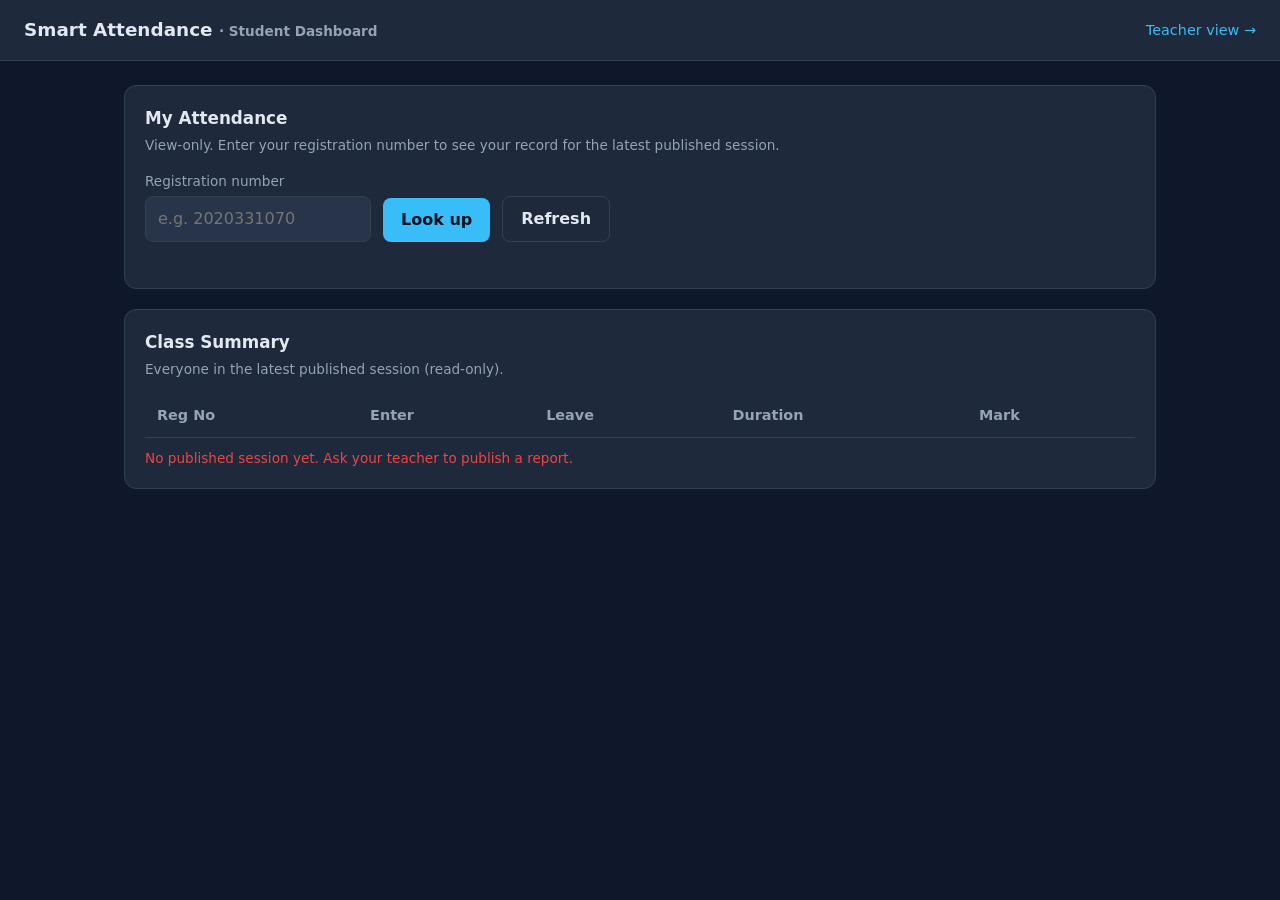
==== frontend/student/index.html @ c2b4deeb "frontend created for teachers work and students view" ====
<!DOCTYPE html>
<html lang="en">
<head>
  <meta charset="UTF-8" />
  <meta name="viewport" content="width=device-width, initial-scale=1.0" />
  <title>Student Dashboard · Smart Attendance</title>
  <link rel="stylesheet" href="../shared/styles.css" />
</head>
<body>
  <header class="topbar">
    <div>
      <h1>Smart Attendance <span class="role">· Student Dashboard</span></h1>
    </div>
    <nav>
      <a href="../teacher/index.html">Teacher view →</a>
    </nav>
  </header>

  <main class="container">

    <section class="card">
      <h2>My Attendance</h2>
      <p class="hint">View-only. Enter your registration number to see your record for the latest published session.</p>
      <div class="row">
        <div>
          <label for="regInput">Registration number</label>
          <input type="text" id="regInput" placeholder="e.g. 2020331070" />
        </div>
        <button id="lookupBtn" style="align-self:flex-end;">Look up</button>
        <button class="ghost" id="refreshBtn" style="align-self:flex-end;">Refresh</button>
      </div>
      <div class="toast" id="toast"></div>
    </section>

    <section class="card" id="myCard" style="display:none;">
      <h2 id="myTitle">Record</h2>
      <div class="grid-2">
        <div>
          <label>Enter time</label>
          <div class="timer" id="myEnter">–</div>
        </div>
        <div>
          <label>Leave time</label>
          <div class="timer" id="myLeave">–</div>
        </div>
        <div>
          <label>Total duration</label>
          <div class="timer" id="myDuration">–</div>
        </div>
        <div>
          <label>Attendance mark</label>
          <div id="myMark">–</div>
        </div>
      </div>
    </section>

    <section class="card">
      <h2>Class Summary</h2>
      <p class="hint">Everyone in the latest published session (read-only).</p>
      <table id="summaryTable">
        <thead>
          <tr><th>Reg No</th><th>Enter</th><th>Leave</th><th>Duration</th><th>Mark</th></tr>
        </thead>
        <tbody></tbody>
      </table>
      <div class="toast" id="summaryToast"></div>
    </section>

  </main>

  <script src="../shared/report.js"></script>
  <script src="student.js"></script>
</body>
</html>
---- frontend/shared/styles.css ----
/* Shared styling for the Smart Attendance frontend (teacher + student). */
:root {
  --bg: #0f172a;
  --panel: #1e293b;
  --panel-2: #273449;
  --text: #e2e8f0;
  --muted: #94a3b8;
  --accent: #38bdf8;
  --green: #22c55e;
  --red: #ef4444;
  --amber: #f59e0b;
  --border: #334155;
  --radius: 12px;
}

* { box-sizing: border-box; }

body {
  margin: 0;
  font-family: system-ui, -apple-system, "Segoe UI", Roboto, sans-serif;
  background: var(--bg);
  color: var(--text);
  line-height: 1.5;
}

.topbar {
  display: flex;
  align-items: center;
  justify-content: space-between;
  padding: 16px 24px;
  background: var(--panel);
  border-bottom: 1px solid var(--border);
}
.topbar h1 { font-size: 1.15rem; margin: 0; }
.topbar .role { color: var(--muted); font-size: 0.85rem; }
.topbar nav a { color: var(--accent); text-decoration: none; margin-left: 16px; font-size: 0.9rem; }

.container { max-width: 1080px; margin: 0 auto; padding: 24px; }

.card {
  background: var(--panel);
  border: 1px solid var(--border);
  border-radius: var(--radius);
  padding: 20px;
  margin-bottom: 20px;
}
.card h2 { margin: 0 0 4px; font-size: 1.05rem; }
.card .hint { color: var(--muted); font-size: 0.85rem; margin: 0 0 16px; }

.row { display: flex; gap: 12px; flex-wrap: wrap; align-items: center; }

button {
  font: inherit;
  border: none;
  border-radius: 8px;
  padding: 10px 18px;
  cursor: pointer;
  color: #04111f;
  background: var(--accent);
  font-weight: 600;
  transition: opacity 0.15s, transform 0.05s;
}
button:hover { opacity: 0.9; }
button:active { transform: translateY(1px); }
button:disabled { opacity: 0.4; cursor: not-allowed; }
button.start { background: var(--green); }
button.stop { background: var(--red); color: #fff; }
button.ghost { background: transparent; color: var(--text); border: 1px solid var(--border); }

input[type="text"], input[type="email"], input[type="number"] {
  font: inherit;
  background: var(--panel-2);
  color: var(--text);
  border: 1px solid var(--border);
  border-radius: 8px;
  padding: 10px 12px;
  min-width: 220px;
}
label { font-size: 0.85rem; color: var(--muted); display: block; margin-bottom: 4px; }

.status-pill {
  display: inline-flex;
  align-items: center;
  gap: 8px;
  padding: 6px 14px;
  border-radius: 999px;
  font-size: 0.85rem;
  background: var(--panel-2);
  border: 1px solid var(--border);
}
.dot { width: 10px; height: 10px; border-radius: 50%; background: var(--muted); }
.dot.live { background: var(--green); box-shadow: 0 0 0 4px rgba(34,197,94,0.2); }
.dot.off { background: var(--red); }

.preview {
  width: 100%;
  max-width: 480px;
  aspect-ratio: 4 / 3;
  background: #000;
  border-radius: 8px;
  border: 1px solid var(--border);
  object-fit: contain;
  margin-top: 12px;
}

table { width: 100%; border-collapse: collapse; margin-top: 12px; font-size: 0.9rem; }
th, td { text-align: left; padding: 10px 12px; border-bottom: 1px solid var(--border); }
th { color: var(--muted); font-weight: 600; }
tr:hover td { background: var(--panel-2); }

.badge { padding: 3px 10px; border-radius: 999px; font-size: 0.8rem; font-weight: 600; }
.badge.full { background: rgba(34,197,94,0.15); color: var(--green); }
.badge.partial { background: rgba(245,158,11,0.15); color: var(--amber); }

.toast { color: var(--muted); font-size: 0.85rem; margin-top: 10px; min-height: 1.2em; }
.toast.ok { color: var(--green); }
.toast.err { color: var(--red); }

.muted { color: var(--muted); }
.timer { font-variant-numeric: tabular-nums; font-size: 1.4rem; font-weight: 700; }
.grid-2 { display: grid; grid-template-columns: 1fr 1fr; gap: 20px; }
@media (max-width: 760px) { .grid-2 { grid-template-columns: 1fr; } }
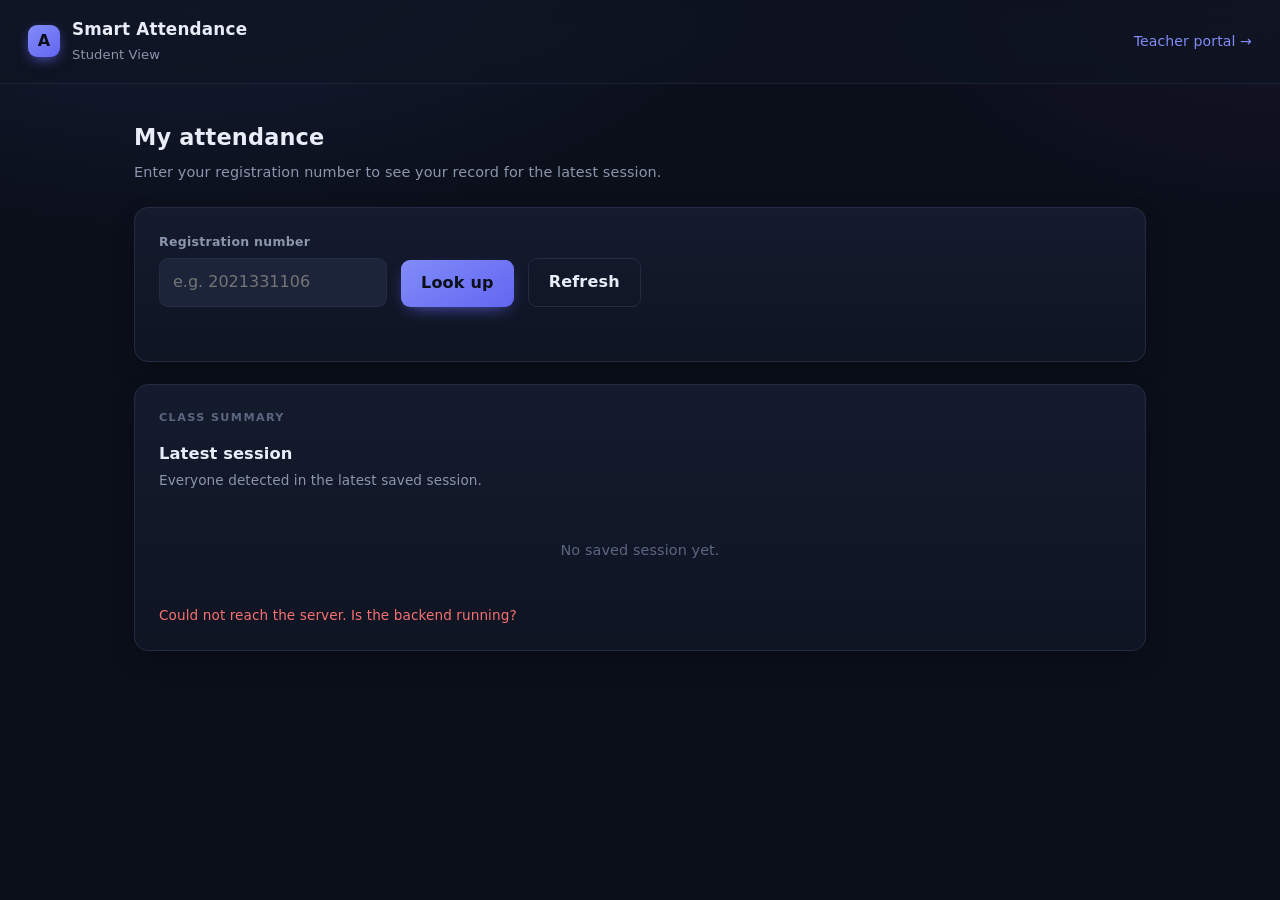
==== commit 7b856510: "camera working after code update" ====
--- a/frontend/student/index.html
+++ b/frontend/student/index.html
@@ -3,71 +3,70 @@
 <head>
   <meta charset="UTF-8" />
   <meta name="viewport" content="width=device-width, initial-scale=1.0" />
-  <title>Student Dashboard · Smart Attendance</title>
+  <title>Student · Smart Attendance</title>
   <link rel="stylesheet" href="../shared/styles.css" />
 </head>
 <body>
   <header class="topbar">
-    <div>
-      <h1>Smart Attendance <span class="role">· Student Dashboard</span></h1>
+    <div class="brand">
+      <span class="mark">A</span>
+      <div>
+        <h1>Smart Attendance</h1>
+        <span class="role">Student View</span>
+      </div>
     </div>
     <nav>
-      <a href="../teacher/index.html">Teacher view →</a>
+      <a href="../teacher/login.html">Teacher portal →</a>
     </nav>
   </header>
 
   <main class="container">
+    <div class="page-head">
+      <h2>My attendance</h2>
+      <p>Enter your registration number to see your record for the latest session.</p>
+    </div>
 
     <section class="card">
-      <h2>My Attendance</h2>
-      <p class="hint">View-only. Enter your registration number to see your record for the latest published session.</p>
       <div class="row">
-        <div>
+        <div class="field">
           <label for="regInput">Registration number</label>
-          <input type="text" id="regInput" placeholder="e.g. 2020331070" />
+          <input type="text" id="regInput" placeholder="e.g. 2021331106" />
         </div>
-        <button id="lookupBtn" style="align-self:flex-end;">Look up</button>
-        <button class="ghost" id="refreshBtn" style="align-self:flex-end;">Refresh</button>
+        <button id="lookupBtn">Look up</button>
+        <button class="ghost" id="refreshBtn">Refresh</button>
       </div>
       <div class="toast" id="toast"></div>
     </section>
 
     <section class="card" id="myCard" style="display:none;">
+      <p class="eyebrow">Your record</p>
       <h2 id="myTitle">Record</h2>
-      <div class="grid-2">
-        <div>
-          <label>Enter time</label>
-          <div class="timer" id="myEnter">–</div>
-        </div>
-        <div>
-          <label>Leave time</label>
-          <div class="timer" id="myLeave">–</div>
-        </div>
-        <div>
-          <label>Total duration</label>
-          <div class="timer" id="myDuration">–</div>
-        </div>
-        <div>
-          <label>Attendance mark</label>
-          <div id="myMark">–</div>
-        </div>
+      <div class="grid-2" style="margin-top:14px;">
+        <div class="stat"><label>Start time</label><div class="timer" id="myStart">–</div></div>
+        <div class="stat"><label>End time</label><div class="timer" id="myEnd">–</div></div>
+        <div class="stat"><label>Duration present</label><div class="timer" id="myDuration">–</div></div>
+        <div class="stat"><label>Status</label><div id="myStatus">–</div></div>
       </div>
     </section>
 
     <section class="card">
-      <h2>Class Summary</h2>
-      <p class="hint">Everyone in the latest published session (read-only).</p>
-      <table id="summaryTable">
-        <thead>
-          <tr><th>Reg No</th><th>Enter</th><th>Leave</th><th>Duration</th><th>Mark</th></tr>
-        </thead>
-        <tbody></tbody>
-      </table>
+      <p class="eyebrow">Class summary</p>
+      <h2 id="summaryTitle">Latest session</h2>
+      <p class="hint" id="summarySub">Everyone detected in the latest saved session.</p>
+      <div id="summaryArea" style="display:none;">
+        <table id="summaryTable">
+          <thead>
+            <tr><th>Reg No</th><th>Date</th><th>Start</th><th>End</th><th>Duration</th></tr>
+          </thead>
+          <tbody></tbody>
+        </table>
+      </div>
+      <div class="empty" id="summaryEmpty">No saved session yet.</div>
       <div class="toast" id="summaryToast"></div>
     </section>
-
   </main>
 
+  <script src="../shared/api.js"></script>
   <script src="../shared/report.js"></script>
   <script src="student.js"></script>
 </body>
--- a/frontend/shared/styles.css
+++ b/frontend/shared/styles.css
@@ -1,122 +1,210 @@
-/* Shared styling for the Smart Attendance frontend (teacher + student). */
+/* Smart Attendance — shared design system (minimal, classy).
+   Dark, restrained palette with a single indigo accent and generous space.
+   Class names are kept stable so the student page keeps working. */
 :root {
-  --bg: #0f172a;
-  --panel: #1e293b;
-  --panel-2: #273449;
-  --text: #e2e8f0;
-  --muted: #94a3b8;
-  --accent: #38bdf8;
-  --green: #22c55e;
-  --red: #ef4444;
-  --amber: #f59e0b;
-  --border: #334155;
-  --radius: 12px;
+  --bg: #0b0f1a;
+  --bg-soft: #0e1422;
+  --panel: #141b2d;
+  --panel-2: #1b2438;
+  --text: #e8edf7;
+  --muted: #8b96ad;
+  --faint: #5b6680;
+  --accent: #818cf8;
+  --accent-strong: #6366f1;
+  --green: #34d399;
+  --red: #f87171;
+  --amber: #fbbf24;
+  --border: #232c42;
+  --border-soft: #1a2236;
+  --radius: 14px;
+  --radius-sm: 9px;
+  --shadow: 0 10px 30px -12px rgba(0, 0, 0, 0.6);
 }
 
 * { box-sizing: border-box; }
+
+html, body { height: 100%; }
 
 body {
   margin: 0;
-  font-family: system-ui, -apple-system, "Segoe UI", Roboto, sans-serif;
-  background: var(--bg);
+  font-family: "Inter", system-ui, -apple-system, "Segoe UI", Roboto, sans-serif;
+  background:
+    radial-gradient(1100px 600px at 15% -10%, #16203a 0%, transparent 55%),
+    radial-gradient(900px 500px at 100% 0%, #161427 0%, transparent 45%),
+    var(--bg);
   color: var(--text);
-  line-height: 1.5;
-}
-
+  line-height: 1.55;
+  -webkit-font-smoothing: antialiased;
+  letter-spacing: 0.1px;
+}
+
+/* ---------- Top bar ---------- */
 .topbar {
   display: flex;
   align-items: center;
   justify-content: space-between;
-  padding: 16px 24px;
-  background: var(--panel);
-  border-bottom: 1px solid var(--border);
-}
-.topbar h1 { font-size: 1.15rem; margin: 0; }
-.topbar .role { color: var(--muted); font-size: 0.85rem; }
-.topbar nav a { color: var(--accent); text-decoration: none; margin-left: 16px; font-size: 0.9rem; }
-
-.container { max-width: 1080px; margin: 0 auto; padding: 24px; }
-
+  padding: 16px 28px;
+  background: rgba(15, 20, 34, 0.7);
+  backdrop-filter: blur(10px);
+  border-bottom: 1px solid var(--border-soft);
+  position: sticky;
+  top: 0;
+  z-index: 10;
+}
+.brand { display: flex; align-items: center; gap: 12px; }
+.brand .mark {
+  width: 32px; height: 32px; border-radius: 9px;
+  display: grid; place-items: center;
+  background: linear-gradient(145deg, var(--accent), var(--accent-strong));
+  color: #0b0f1a; font-weight: 800; font-size: 1rem;
+  box-shadow: 0 4px 14px -4px var(--accent-strong);
+}
+.topbar h1 { font-size: 1.05rem; margin: 0; font-weight: 650; letter-spacing: 0.2px; }
+.topbar .role { color: var(--muted); font-size: 0.82rem; font-weight: 400; }
+.topbar nav { display: flex; align-items: center; gap: 18px; }
+.topbar nav a { color: var(--accent); text-decoration: none; font-size: 0.88rem; font-weight: 500; }
+.topbar nav a:hover { color: var(--text); }
+.who { color: var(--muted); font-size: 0.85rem; }
+
+.container { max-width: 1060px; margin: 0 auto; padding: 32px 24px 60px; }
+.page-head { margin: 4px 0 24px; }
+.page-head h2 { margin: 0; font-size: 1.4rem; font-weight: 680; letter-spacing: 0.2px; }
+.page-head p { margin: 6px 0 0; color: var(--muted); font-size: 0.9rem; }
+
+/* ---------- Cards ---------- */
 .card {
-  background: var(--panel);
+  background: linear-gradient(180deg, var(--panel), var(--bg-soft));
   border: 1px solid var(--border);
   border-radius: var(--radius);
-  padding: 20px;
-  margin-bottom: 20px;
-}
-.card h2 { margin: 0 0 4px; font-size: 1.05rem; }
-.card .hint { color: var(--muted); font-size: 0.85rem; margin: 0 0 16px; }
-
-.row { display: flex; gap: 12px; flex-wrap: wrap; align-items: center; }
-
-button {
+  padding: 24px;
+  margin-bottom: 22px;
+  box-shadow: var(--shadow);
+}
+.card h2 { margin: 0 0 4px; font-size: 1.02rem; font-weight: 640; }
+.card .hint { color: var(--muted); font-size: 0.85rem; margin: 0 0 18px; }
+.card .eyebrow {
+  text-transform: uppercase; letter-spacing: 1.4px; font-size: 0.7rem;
+  color: var(--faint); font-weight: 700; margin: 0 0 14px;
+}
+
+.row { display: flex; gap: 14px; flex-wrap: wrap; align-items: flex-end; }
+.spread { justify-content: space-between; }
+
+/* ---------- Buttons ---------- */
+button, .btn {
   font: inherit;
   border: none;
-  border-radius: 8px;
-  padding: 10px 18px;
+  border-radius: var(--radius-sm);
+  padding: 11px 20px;
   cursor: pointer;
-  color: #04111f;
-  background: var(--accent);
-  font-weight: 600;
-  transition: opacity 0.15s, transform 0.05s;
-}
-button:hover { opacity: 0.9; }
-button:active { transform: translateY(1px); }
-button:disabled { opacity: 0.4; cursor: not-allowed; }
-button.start { background: var(--green); }
-button.stop { background: var(--red); color: #fff; }
-button.ghost { background: transparent; color: var(--text); border: 1px solid var(--border); }
-
-input[type="text"], input[type="email"], input[type="number"] {
+  color: #0b0f1a;
+  background: linear-gradient(145deg, var(--accent), var(--accent-strong));
+  font-weight: 620;
+  letter-spacing: 0.2px;
+  transition: filter 0.15s, transform 0.05s, opacity 0.15s, box-shadow 0.15s;
+  box-shadow: 0 6px 18px -8px var(--accent-strong);
+}
+button:hover, .btn:hover { filter: brightness(1.08); }
+button:active, .btn:active { transform: translateY(1px); }
+button:disabled, .btn:disabled {
+  opacity: 0.35; cursor: not-allowed; box-shadow: none; filter: none;
+}
+button.start { background: linear-gradient(145deg, #4ade80, #22c55e); box-shadow: 0 6px 18px -8px #16a34a; }
+button.stop { background: linear-gradient(145deg, #fb7185, #ef4444); color: #fff; box-shadow: 0 6px 18px -8px #b91c1c; }
+button.ghost {
+  background: transparent; color: var(--text);
+  border: 1px solid var(--border); box-shadow: none; font-weight: 550;
+}
+button.ghost:hover { background: var(--panel-2); filter: none; }
+.btn-block { width: 100%; justify-content: center; display: flex; }
+
+/* ---------- Inputs & selects ---------- */
+.field { display: flex; flex-direction: column; gap: 7px; }
+label { font-size: 0.78rem; color: var(--muted); font-weight: 550; letter-spacing: 0.3px; }
+input[type="text"], input[type="email"], input[type="password"], input[type="number"], select {
   font: inherit;
   background: var(--panel-2);
   color: var(--text);
   border: 1px solid var(--border);
-  border-radius: 8px;
-  padding: 10px 12px;
+  border-radius: var(--radius-sm);
+  padding: 11px 13px;
   min-width: 220px;
-}
-label { font-size: 0.85rem; color: var(--muted); display: block; margin-bottom: 4px; }
-
+  transition: border-color 0.15s, box-shadow 0.15s;
+}
+input:focus, select:focus {
+  outline: none;
+  border-color: var(--accent-strong);
+  box-shadow: 0 0 0 3px rgba(99, 102, 241, 0.18);
+}
+select {
+  appearance: none;
+  background-image: url("data:image/svg+xml;utf8,<svg xmlns='http://www.w3.org/2000/svg' width='14' height='14' viewBox='0 0 24 24' fill='none' stroke='%238b96ad' stroke-width='2.4'><path d='M6 9l6 6 6-6'/></svg>");
+  background-repeat: no-repeat;
+  background-position: right 12px center;
+  padding-right: 34px;
+}
+
+/* ---------- Status pill / timer ---------- */
 .status-pill {
-  display: inline-flex;
-  align-items: center;
-  gap: 8px;
-  padding: 6px 14px;
-  border-radius: 999px;
-  font-size: 0.85rem;
-  background: var(--panel-2);
-  border: 1px solid var(--border);
-}
-.dot { width: 10px; height: 10px; border-radius: 50%; background: var(--muted); }
-.dot.live { background: var(--green); box-shadow: 0 0 0 4px rgba(34,197,94,0.2); }
+  display: inline-flex; align-items: center; gap: 9px;
+  padding: 7px 15px; border-radius: 999px; font-size: 0.84rem; font-weight: 550;
+  background: var(--panel-2); border: 1px solid var(--border);
+}
+.dot { width: 9px; height: 9px; border-radius: 50%; background: var(--faint); }
+.dot.live { background: var(--green); box-shadow: 0 0 0 4px rgba(52, 211, 153, 0.18); animation: pulse 2s infinite; }
 .dot.off { background: var(--red); }
-
-.preview {
-  width: 100%;
-  max-width: 480px;
-  aspect-ratio: 4 / 3;
-  background: #000;
-  border-radius: 8px;
-  border: 1px solid var(--border);
-  object-fit: contain;
-  margin-top: 12px;
-}
-
-table { width: 100%; border-collapse: collapse; margin-top: 12px; font-size: 0.9rem; }
-th, td { text-align: left; padding: 10px 12px; border-bottom: 1px solid var(--border); }
-th { color: var(--muted); font-weight: 600; }
-tr:hover td { background: var(--panel-2); }
-
-.badge { padding: 3px 10px; border-radius: 999px; font-size: 0.8rem; font-weight: 600; }
-.badge.full { background: rgba(34,197,94,0.15); color: var(--green); }
-.badge.partial { background: rgba(245,158,11,0.15); color: var(--amber); }
-
-.toast { color: var(--muted); font-size: 0.85rem; margin-top: 10px; min-height: 1.2em; }
+@keyframes pulse { 0%,100% { box-shadow: 0 0 0 4px rgba(52,211,153,0.18);} 50% { box-shadow: 0 0 0 7px rgba(52,211,153,0.05);} }
+.timer { font-variant-numeric: tabular-nums; font-size: 1.45rem; font-weight: 720; }
+
+/* ---------- Session control layout ---------- */
+.session-grid {
+  display: grid; grid-template-columns: repeat(3, auto); gap: 28px;
+  align-items: center; margin-bottom: 22px;
+}
+.stat label { display: block; margin-bottom: 5px; }
+.stat .val { font-size: 1.05rem; font-weight: 620; }
+@media (max-width: 620px) { .session-grid { grid-template-columns: 1fr 1fr; gap: 18px; } }
+
+/* ---------- Table ---------- */
+table { width: 100%; border-collapse: collapse; margin-top: 6px; font-size: 0.9rem; }
+th, td { text-align: left; padding: 12px 14px; border-bottom: 1px solid var(--border-soft); }
+th { color: var(--faint); font-weight: 600; font-size: 0.74rem; text-transform: uppercase; letter-spacing: 0.8px; }
+tbody tr { transition: background 0.12s; }
+tbody tr:hover td { background: var(--panel-2); }
+td .reg { font-variant-numeric: tabular-nums; font-weight: 550; }
+
+.badge { padding: 3px 11px; border-radius: 999px; font-size: 0.78rem; font-weight: 620; }
+.badge.full { background: rgba(52, 211, 153, 0.14); color: var(--green); }
+.badge.partial { background: rgba(251, 191, 36, 0.14); color: var(--amber); }
+
+/* ---------- Toast ---------- */
+.toast { color: var(--muted); font-size: 0.85rem; margin-top: 14px; min-height: 1.2em; }
 .toast.ok { color: var(--green); }
 .toast.err { color: var(--red); }
-
 .muted { color: var(--muted); }
-.timer { font-variant-numeric: tabular-nums; font-size: 1.4rem; font-weight: 700; }
+
+/* ---------- Empty state ---------- */
+.empty { text-align: center; color: var(--faint); padding: 30px 10px; font-size: 0.9rem; }
+
+/* ---------- Grids ---------- */
 .grid-2 { display: grid; grid-template-columns: 1fr 1fr; gap: 20px; }
 @media (max-width: 760px) { .grid-2 { grid-template-columns: 1fr; } }
+
+/* ---------- Login ---------- */
+.auth-wrap { min-height: 100vh; display: grid; place-items: center; padding: 24px; }
+.auth-card {
+  width: 100%; max-width: 380px;
+  background: linear-gradient(180deg, var(--panel), var(--bg-soft));
+  border: 1px solid var(--border);
+  border-radius: 18px;
+  padding: 34px 30px;
+  box-shadow: var(--shadow);
+}
+.auth-card .brand { justify-content: center; margin-bottom: 22px; }
+.auth-card .brand .mark { width: 40px; height: 40px; font-size: 1.15rem; }
+.auth-card h1 { text-align: center; font-size: 1.25rem; margin: 0 0 4px; font-weight: 680; }
+.auth-card .sub { text-align: center; color: var(--muted); font-size: 0.86rem; margin: 0 0 26px; }
+.auth-card .field { margin-bottom: 16px; }
+.auth-card input { width: 100%; min-width: 0; }
+.auth-card button { margin-top: 6px; }
+.auth-hint { text-align: center; color: var(--faint); font-size: 0.78rem; margin-top: 18px; }
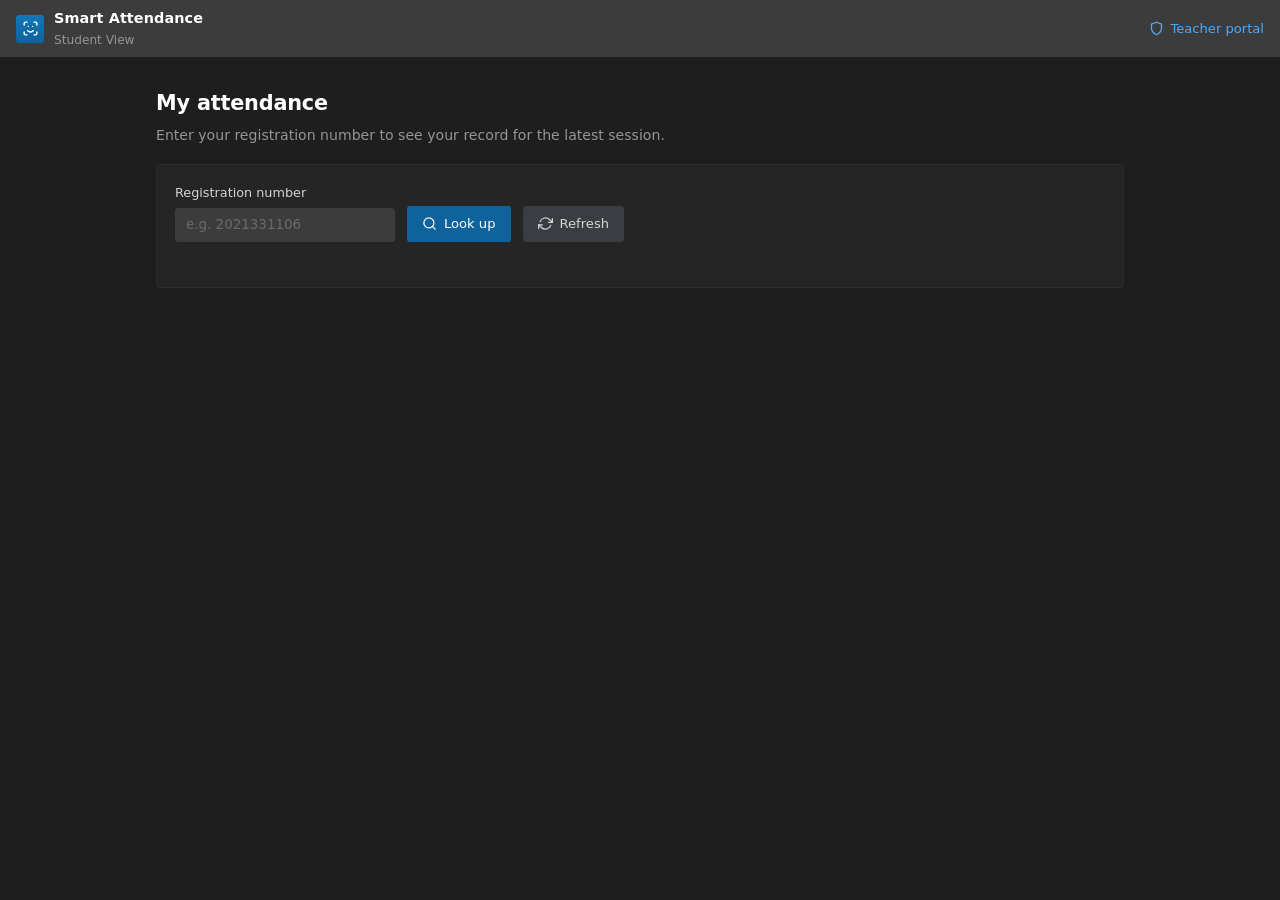
==== commit 7aa3d1a3: "Student dashboard updated, student can find their atendance by regno lookup" ====
--- a/frontend/student/index.html
+++ b/frontend/student/index.html
@@ -4,19 +4,22 @@
   <meta charset="UTF-8" />
   <meta name="viewport" content="width=device-width, initial-scale=1.0" />
   <title>Student · Smart Attendance</title>
+  <link rel="icon" type="image/svg+xml" href="../favicon.svg" />
   <link rel="stylesheet" href="../shared/styles.css" />
 </head>
 <body>
   <header class="topbar">
     <div class="brand">
-      <span class="mark">A</span>
+      <span class="mark">
+        <svg viewBox="0 0 24 24" fill="none" stroke="currentColor" stroke-width="2" stroke-linecap="round" stroke-linejoin="round"><path d="M3 7V5a2 2 0 0 1 2-2h2"/><path d="M17 3h2a2 2 0 0 1 2 2v2"/><path d="M21 17v2a2 2 0 0 1-2 2h-2"/><path d="M7 21H5a2 2 0 0 1-2-2v-2"/><path d="M9 9h.01"/><path d="M15 9h.01"/><path d="M8 15s1.5 2 4 2 4-2 4-2"/></svg>
+      </span>
       <div>
         <h1>Smart Attendance</h1>
         <span class="role">Student View</span>
       </div>
     </div>
     <nav>
-      <a href="../teacher/login.html">Teacher portal →</a>
+      <a href="../teacher/login.html"><svg viewBox="0 0 24 24" fill="none" stroke="currentColor" stroke-width="2" stroke-linecap="round" stroke-linejoin="round"><path d="M12 22s8-4 8-10V5l-8-3-8 3v7c0 6 8 10 8 10z"/></svg>Teacher portal</a>
     </nav>
   </header>
 
@@ -32,37 +35,25 @@
           <label for="regInput">Registration number</label>
           <input type="text" id="regInput" placeholder="e.g. 2021331106" />
         </div>
-        <button id="lookupBtn">Look up</button>
-        <button class="ghost" id="refreshBtn">Refresh</button>
+        <button id="lookupBtn"><svg viewBox="0 0 24 24" fill="none" stroke="currentColor" stroke-width="2" stroke-linecap="round" stroke-linejoin="round"><circle cx="11" cy="11" r="8"/><line x1="21" y1="21" x2="16.65" y2="16.65"/></svg>Look up</button>
+        <button class="ghost" id="refreshBtn"><svg viewBox="0 0 24 24" fill="none" stroke="currentColor" stroke-width="2" stroke-linecap="round" stroke-linejoin="round"><polyline points="23 4 23 10 17 10"/><polyline points="1 20 1 14 7 14"/><path d="M3.51 9a9 9 0 0 1 14.85-3.36L23 10M1 14l4.64 4.36A9 9 0 0 0 20.49 15"/></svg>Refresh</button>
       </div>
       <div class="toast" id="toast"></div>
     </section>
 
-    <section class="card" id="myCard" style="display:none;">
-      <p class="eyebrow">Your record</p>
-      <h2 id="myTitle">Record</h2>
-      <div class="grid-2" style="margin-top:14px;">
-        <div class="stat"><label>Start time</label><div class="timer" id="myStart">–</div></div>
-        <div class="stat"><label>End time</label><div class="timer" id="myEnd">–</div></div>
-        <div class="stat"><label>Duration present</label><div class="timer" id="myDuration">–</div></div>
-        <div class="stat"><label>Status</label><div id="myStatus">–</div></div>
-      </div>
-    </section>
-
-    <section class="card">
-      <p class="eyebrow">Class summary</p>
-      <h2 id="summaryTitle">Latest session</h2>
-      <p class="hint" id="summarySub">Everyone detected in the latest saved session.</p>
-      <div id="summaryArea" style="display:none;">
-        <table id="summaryTable">
+    <section class="card" id="historyCard" style="display:none;">
+      <p class="eyebrow">My attendance history</p>
+      <h2 id="historyTitle">Records</h2>
+      <p class="hint" id="historySub">Every session you were detected in, oldest to newest.</p>
+      <div id="historyArea" style="display:none;">
+        <table id="historyTable">
           <thead>
-            <tr><th>Reg No</th><th>Date</th><th>Start</th><th>End</th><th>Duration</th></tr>
+            <tr><th>Reg No</th><th>Date</th><th>Course</th><th>Room</th></tr>
           </thead>
           <tbody></tbody>
         </table>
       </div>
-      <div class="empty" id="summaryEmpty">No saved session yet.</div>
-      <div class="toast" id="summaryToast"></div>
+      <div class="empty" id="historyEmpty">No records found.</div>
     </section>
   </main>
 
--- a/frontend/shared/styles.css
+++ b/frontend/shared/styles.css
@@ -1,24 +1,49 @@
-/* Smart Attendance — shared design system (minimal, classy).
-   Dark, restrained palette with a single indigo accent and generous space.
-   Class names are kept stable so the student page keeps working. */
+/* Smart Attendance — shared design system.
+   VS Code (Dark+) inspired: editor-dark surfaces, Segoe UI, the VS Code blue
+   accent, flat panels and toolkit buttons. Styling only — every class name is
+   kept stable so all pages keep working. */
 :root {
-  --bg: #0b0f1a;
-  --bg-soft: #0e1422;
-  --panel: #141b2d;
-  --panel-2: #1b2438;
-  --text: #e8edf7;
-  --muted: #8b96ad;
-  --faint: #5b6680;
-  --accent: #818cf8;
-  --accent-strong: #6366f1;
-  --green: #34d399;
-  --red: #f87171;
-  --amber: #fbbf24;
-  --border: #232c42;
-  --border-soft: #1a2236;
-  --radius: 14px;
-  --radius-sm: 9px;
-  --shadow: 0 10px 30px -12px rgba(0, 0, 0, 0.6);
+  /* Editor / workbench surfaces */
+  --bg: #1e1e1e;          /* editor background */
+  --bg-soft: #1e1e1e;
+  --panel: #252526;       /* sidebar / panel */
+  --panel-2: #3c3c3c;     /* input background */
+  --panel-3: #2d2d2d;     /* tabs / wells */
+  --titlebar: #3c3c3c;    /* title bar */
+  --statusbar: #007acc;   /* status bar blue */
+  --hover: #2a2d2e;       /* list hover */
+
+  /* Ink */
+  --text: #d4d4d4;
+  --text-bright: #ffffff;
+  --muted: #969696;
+  --faint: #6a6a6a;
+
+  /* Accents (VS Code blue + syntax colors) */
+  --accent: #4daafc;      /* links */
+  --accent-strong: #007fd4;
+  --btn: #0e639c;         /* primary button */
+  --btn-h: #1177bb;
+  --btn-2: #3a3d41;       /* secondary button */
+  --btn-2-h: #45494e;
+  --green: #89d185;       /* status green */
+  --teal: #4ec9b0;        /* types */
+  --yellow: #dcdcaa;      /* functions */
+  --red: #f14c4c;
+  --red-btn: #a1260d;
+  --red-btn-h: #c42b0f;
+  --amber: #cca700;
+
+  /* Lines */
+  --border: #454545;
+  --border-muted: #2d2d2d;
+
+  --radius: 4px;
+  --radius-sm: 3px;
+
+  --sans: "Segoe WPC", "Segoe UI", system-ui, -apple-system, "Ubuntu",
+          "Droid Sans", sans-serif;
+  --mono: Menlo, Monaco, Consolas, "Droid Sans Mono", "Courier New", monospace;
 }
 
 * { box-sizing: border-box; }
@@ -27,184 +52,205 @@
 
 body {
   margin: 0;
-  font-family: "Inter", system-ui, -apple-system, "Segoe UI", Roboto, sans-serif;
-  background:
-    radial-gradient(1100px 600px at 15% -10%, #16203a 0%, transparent 55%),
-    radial-gradient(900px 500px at 100% 0%, #161427 0%, transparent 45%),
-    var(--bg);
+  font-family: var(--sans);
+  background: var(--bg);
   color: var(--text);
-  line-height: 1.55;
+  line-height: 1.5;
+  font-size: 13px;
   -webkit-font-smoothing: antialiased;
-  letter-spacing: 0.1px;
-}
-
-/* ---------- Top bar ---------- */
+}
+
+/* ---------- Top bar (title bar) ---------- */
 .topbar {
   display: flex;
   align-items: center;
   justify-content: space-between;
-  padding: 16px 28px;
-  background: rgba(15, 20, 34, 0.7);
-  backdrop-filter: blur(10px);
-  border-bottom: 1px solid var(--border-soft);
+  padding: 8px 16px;
+  background: var(--titlebar);
+  border-bottom: 1px solid #1e1e1e;
   position: sticky;
   top: 0;
   z-index: 10;
 }
-.brand { display: flex; align-items: center; gap: 12px; }
+.brand { display: flex; align-items: center; gap: 10px; }
 .brand .mark {
-  width: 32px; height: 32px; border-radius: 9px;
+  width: 28px; height: 28px; border-radius: var(--radius-sm);
   display: grid; place-items: center;
-  background: linear-gradient(145deg, var(--accent), var(--accent-strong));
-  color: #0b0f1a; font-weight: 800; font-size: 1rem;
-  box-shadow: 0 4px 14px -4px var(--accent-strong);
-}
-.topbar h1 { font-size: 1.05rem; margin: 0; font-weight: 650; letter-spacing: 0.2px; }
-.topbar .role { color: var(--muted); font-size: 0.82rem; font-weight: 400; }
-.topbar nav { display: flex; align-items: center; gap: 18px; }
-.topbar nav a { color: var(--accent); text-decoration: none; font-size: 0.88rem; font-weight: 500; }
-.topbar nav a:hover { color: var(--text); }
-.who { color: var(--muted); font-size: 0.85rem; }
-
-.container { max-width: 1060px; margin: 0 auto; padding: 32px 24px 60px; }
-.page-head { margin: 4px 0 24px; }
-.page-head h2 { margin: 0; font-size: 1.4rem; font-weight: 680; letter-spacing: 0.2px; }
-.page-head p { margin: 6px 0 0; color: var(--muted); font-size: 0.9rem; }
-
-/* ---------- Cards ---------- */
+  background: linear-gradient(180deg, var(--btn-h), var(--btn));
+  color: var(--text-bright); font-weight: 700; font-size: 0.9rem;
+}
+.brand .mark svg { width: 17px; height: 17px; display: block; }
+.topbar h1 { font-size: 0.9rem; margin: 0; font-weight: 600; letter-spacing: 0.1px; color: var(--text-bright); }
+.topbar .role { color: var(--muted); font-size: 0.76rem; font-weight: 400; }
+.topbar nav { display: flex; align-items: center; gap: 16px; }
+.topbar nav a { color: var(--accent); text-decoration: none; font-size: 0.82rem; font-weight: 400; display: inline-flex; align-items: center; gap: 6px; }
+.topbar nav a svg { width: 15px; height: 15px; }
+.topbar nav a:hover { text-decoration: underline; }
+.who { color: var(--muted); font-size: 0.8rem; }
+
+.container { max-width: 1012px; margin: 0 auto; padding: 26px 22px 60px; }
+.page-head { margin: 4px 0 18px; }
+.page-head h2 { margin: 0; font-size: 1.3rem; font-weight: 600; letter-spacing: -0.2px; color: var(--text-bright); }
+.page-head p { margin: 6px 0 0; color: var(--muted); font-size: 0.88rem; }
+
+/* ---------- Cards (editor panels) ---------- */
 .card {
-  background: linear-gradient(180deg, var(--panel), var(--bg-soft));
-  border: 1px solid var(--border);
+  background: var(--panel);
+  border: 1px solid var(--border-muted);
   border-radius: var(--radius);
-  padding: 24px;
-  margin-bottom: 22px;
-  box-shadow: var(--shadow);
-}
-.card h2 { margin: 0 0 4px; font-size: 1.02rem; font-weight: 640; }
-.card .hint { color: var(--muted); font-size: 0.85rem; margin: 0 0 18px; }
+  padding: 18px;
+  margin-bottom: 16px;
+}
+.card h2 { margin: 0 0 4px; font-size: 0.95rem; font-weight: 600; color: var(--text-bright); }
+.card .hint { color: var(--muted); font-size: 0.84rem; margin: 0 0 14px; }
 .card .eyebrow {
-  text-transform: uppercase; letter-spacing: 1.4px; font-size: 0.7rem;
-  color: var(--faint); font-weight: 700; margin: 0 0 14px;
-}
-
-.row { display: flex; gap: 14px; flex-wrap: wrap; align-items: flex-end; }
+  text-transform: uppercase; letter-spacing: 0.6px; font-size: 0.7rem;
+  color: var(--muted); font-weight: 700; margin: 0 0 14px;
+  padding-bottom: 10px; border-bottom: 1px solid var(--border-muted);
+}
+
+.row { display: flex; gap: 12px; flex-wrap: wrap; align-items: flex-end; }
 .spread { justify-content: space-between; }
 
 /* ---------- Buttons ---------- */
 button, .btn {
   font: inherit;
-  border: none;
+  font-size: 0.82rem;
+  border: 1px solid transparent;
   border-radius: var(--radius-sm);
-  padding: 11px 20px;
+  padding: 7px 14px;
   cursor: pointer;
-  color: #0b0f1a;
-  background: linear-gradient(145deg, var(--accent), var(--accent-strong));
-  font-weight: 620;
-  letter-spacing: 0.2px;
-  transition: filter 0.15s, transform 0.05s, opacity 0.15s, box-shadow 0.15s;
-  box-shadow: 0 6px 18px -8px var(--accent-strong);
-}
-button:hover, .btn:hover { filter: brightness(1.08); }
-button:active, .btn:active { transform: translateY(1px); }
-button:disabled, .btn:disabled {
-  opacity: 0.35; cursor: not-allowed; box-shadow: none; filter: none;
-}
-button.start { background: linear-gradient(145deg, #4ade80, #22c55e); box-shadow: 0 6px 18px -8px #16a34a; }
-button.stop { background: linear-gradient(145deg, #fb7185, #ef4444); color: #fff; box-shadow: 0 6px 18px -8px #b91c1c; }
-button.ghost {
-  background: transparent; color: var(--text);
-  border: 1px solid var(--border); box-shadow: none; font-weight: 550;
-}
-button.ghost:hover { background: var(--panel-2); filter: none; }
+  color: var(--text-bright);
+  background: var(--btn);
+  font-weight: 400;
+  transition: background 0.1s;
+  display: inline-flex;
+  align-items: center;
+  justify-content: center;
+  gap: 7px;
+}
+button svg, .btn svg { width: 15px; height: 15px; flex-shrink: 0; }
+button:hover, .btn:hover { background: var(--btn-h); }
+button:active, .btn:active { background: var(--btn); }
+button:focus-visible, .btn:focus-visible { outline: 1px solid var(--accent-strong); outline-offset: 2px; }
+button:disabled, .btn:disabled { opacity: 0.4; cursor: not-allowed; }
+button:disabled:hover, .btn:disabled:hover { background: var(--btn); }
+
+/* Primary explicit set (Start / Save / Look up / Sign in) already blue by default */
+#startBtn, #saveBtn, #lookupBtn, #loginForm button, .btn-block { background: var(--btn); color: var(--text-bright); }
+#startBtn:hover, #saveBtn:hover, #lookupBtn:hover, #loginForm button:hover, .btn-block:hover { background: var(--btn-h); }
+#startBtn:disabled, #saveBtn:disabled { background: var(--btn); }
+
+button.start { background: var(--btn); }
+button.start:hover { background: var(--btn-h); }
+button.stop { background: var(--red-btn); }
+button.stop:hover { background: var(--red-btn-h); }
+/* Secondary / ghost buttons */
+button.ghost { background: var(--btn-2); color: var(--text); }
+button.ghost:hover { background: var(--btn-2-h); }
 .btn-block { width: 100%; justify-content: center; display: flex; }
 
 /* ---------- Inputs & selects ---------- */
-.field { display: flex; flex-direction: column; gap: 7px; }
-label { font-size: 0.78rem; color: var(--muted); font-weight: 550; letter-spacing: 0.3px; }
+.field { display: flex; flex-direction: column; gap: 5px; }
+label { font-size: 0.8rem; color: var(--text); font-weight: 400; }
 input[type="text"], input[type="email"], input[type="password"], input[type="number"], select {
   font: inherit;
+  font-size: 0.84rem;
   background: var(--panel-2);
-  color: var(--text);
-  border: 1px solid var(--border);
+  color: var(--text-bright);
+  border: 1px solid var(--panel-2);
   border-radius: var(--radius-sm);
-  padding: 11px 13px;
+  padding: 6px 10px;
   min-width: 220px;
-  transition: border-color 0.15s, box-shadow 0.15s;
-}
+  transition: border-color 0.1s;
+}
+input::placeholder { color: var(--faint); }
 input:focus, select:focus {
   outline: none;
   border-color: var(--accent-strong);
-  box-shadow: 0 0 0 3px rgba(99, 102, 241, 0.18);
 }
 select {
   appearance: none;
-  background-image: url("data:image/svg+xml;utf8,<svg xmlns='http://www.w3.org/2000/svg' width='14' height='14' viewBox='0 0 24 24' fill='none' stroke='%238b96ad' stroke-width='2.4'><path d='M6 9l6 6 6-6'/></svg>");
+  background-image: url("data:image/svg+xml;utf8,<svg xmlns='http://www.w3.org/2000/svg' width='14' height='14' viewBox='0 0 24 24' fill='none' stroke='%23c5c5c5' stroke-width='2.4'><path d='M6 9l6 6 6-6'/></svg>");
   background-repeat: no-repeat;
-  background-position: right 12px center;
-  padding-right: 34px;
+  background-position: right 10px center;
+  padding-right: 32px;
 }
 
 /* ---------- Status pill / timer ---------- */
 .status-pill {
-  display: inline-flex; align-items: center; gap: 9px;
-  padding: 7px 15px; border-radius: 999px; font-size: 0.84rem; font-weight: 550;
-  background: var(--panel-2); border: 1px solid var(--border);
-}
-.dot { width: 9px; height: 9px; border-radius: 50%; background: var(--faint); }
-.dot.live { background: var(--green); box-shadow: 0 0 0 4px rgba(52, 211, 153, 0.18); animation: pulse 2s infinite; }
+  display: inline-flex; align-items: center; gap: 8px;
+  padding: 4px 11px; border-radius: 999px; font-size: 0.78rem; font-weight: 400;
+  background: var(--panel-3); border: 1px solid var(--border-muted);
+}
+.dot { width: 8px; height: 8px; border-radius: 50%; background: var(--faint); }
+.dot.live { background: var(--green); box-shadow: 0 0 0 3px rgba(137, 209, 133, 0.2); animation: pulse 2s infinite; }
 .dot.off { background: var(--red); }
-@keyframes pulse { 0%,100% { box-shadow: 0 0 0 4px rgba(52,211,153,0.18);} 50% { box-shadow: 0 0 0 7px rgba(52,211,153,0.05);} }
-.timer { font-variant-numeric: tabular-nums; font-size: 1.45rem; font-weight: 720; }
+@keyframes pulse { 0%,100% { box-shadow: 0 0 0 3px rgba(137,209,133,0.2);} 50% { box-shadow: 0 0 0 5px rgba(137,209,133,0.05);} }
+.timer { font-family: var(--mono); font-variant-numeric: tabular-nums; font-size: 1.3rem; font-weight: 600; color: var(--teal); }
 
 /* ---------- Session control layout ---------- */
 .session-grid {
   display: grid; grid-template-columns: repeat(3, auto); gap: 28px;
-  align-items: center; margin-bottom: 22px;
-}
-.stat label { display: block; margin-bottom: 5px; }
-.stat .val { font-size: 1.05rem; font-weight: 620; }
+  align-items: center; margin-bottom: 18px;
+}
+.stat label { display: block; margin-bottom: 4px; color: var(--muted); }
+.stat .val { font-size: 0.98rem; font-weight: 600; }
 @media (max-width: 620px) { .session-grid { grid-template-columns: 1fr 1fr; gap: 18px; } }
 
 /* ---------- Table ---------- */
-table { width: 100%; border-collapse: collapse; margin-top: 6px; font-size: 0.9rem; }
-th, td { text-align: left; padding: 12px 14px; border-bottom: 1px solid var(--border-soft); }
-th { color: var(--faint); font-weight: 600; font-size: 0.74rem; text-transform: uppercase; letter-spacing: 0.8px; }
-tbody tr { transition: background 0.12s; }
-tbody tr:hover td { background: var(--panel-2); }
-td .reg { font-variant-numeric: tabular-nums; font-weight: 550; }
-
-.badge { padding: 3px 11px; border-radius: 999px; font-size: 0.78rem; font-weight: 620; }
-.badge.full { background: rgba(52, 211, 153, 0.14); color: var(--green); }
-.badge.partial { background: rgba(251, 191, 36, 0.14); color: var(--amber); }
+table { width: 100%; border-collapse: collapse; margin-top: 4px; font-size: 0.84rem; }
+th, td { text-align: left; padding: 9px 14px; border-bottom: 1px solid var(--border-muted); }
+thead tr { background: var(--panel-3); }
+th { color: var(--muted); font-weight: 600; font-size: 0.7rem; text-transform: uppercase; letter-spacing: 0.4px; }
+tbody tr { transition: background 0.1s; }
+tbody tr:hover td { background: var(--hover); }
+td .reg { font-family: var(--mono); font-variant-numeric: tabular-nums; color: var(--teal); }
+
+.badge {
+  padding: 2px 9px; border-radius: 999px; font-size: 0.72rem; font-weight: 500;
+  border: 1px solid transparent;
+}
+.badge.full { background: rgba(137, 209, 133, 0.14); color: var(--green); border-color: rgba(137, 209, 133, 0.3); }
+.badge.partial { background: rgba(204, 167, 0, 0.14); color: var(--amber); border-color: rgba(204, 167, 0, 0.3); }
 
 /* ---------- Toast ---------- */
-.toast { color: var(--muted); font-size: 0.85rem; margin-top: 14px; min-height: 1.2em; }
+.toast { color: var(--muted); font-size: 0.8rem; margin-top: 12px; min-height: 1.2em; }
 .toast.ok { color: var(--green); }
 .toast.err { color: var(--red); }
 .muted { color: var(--muted); }
 
 /* ---------- Empty state ---------- */
-.empty { text-align: center; color: var(--faint); padding: 30px 10px; font-size: 0.9rem; }
+.empty {
+  text-align: center; color: var(--muted); padding: 26px 10px; font-size: 0.84rem;
+  border: 1px dashed var(--border); border-radius: var(--radius); background: var(--bg);
+}
 
 /* ---------- Grids ---------- */
-.grid-2 { display: grid; grid-template-columns: 1fr 1fr; gap: 20px; }
+.grid-2 { display: grid; grid-template-columns: 1fr 1fr; gap: 18px; }
 @media (max-width: 760px) { .grid-2 { grid-template-columns: 1fr; } }
 
 /* ---------- Login ---------- */
 .auth-wrap { min-height: 100vh; display: grid; place-items: center; padding: 24px; }
 .auth-card {
-  width: 100%; max-width: 380px;
-  background: linear-gradient(180deg, var(--panel), var(--bg-soft));
-  border: 1px solid var(--border);
-  border-radius: 18px;
-  padding: 34px 30px;
-  box-shadow: var(--shadow);
-}
-.auth-card .brand { justify-content: center; margin-bottom: 22px; }
-.auth-card .brand .mark { width: 40px; height: 40px; font-size: 1.15rem; }
-.auth-card h1 { text-align: center; font-size: 1.25rem; margin: 0 0 4px; font-weight: 680; }
-.auth-card .sub { text-align: center; color: var(--muted); font-size: 0.86rem; margin: 0 0 26px; }
-.auth-card .field { margin-bottom: 16px; }
+  width: 100%; max-width: 340px;
+  background: var(--panel);
+  border: 1px solid var(--border-muted);
+  border-radius: var(--radius);
+  padding: 24px;
+}
+.auth-card .brand { justify-content: center; margin-bottom: 18px; }
+.auth-card .brand .mark { width: 38px; height: 38px; font-size: 1.1rem; }
+.auth-card h1 { text-align: center; font-size: 1.15rem; margin: 0 0 4px; font-weight: 600; color: var(--text-bright); }
+.auth-card .sub { text-align: center; color: var(--muted); font-size: 0.82rem; margin: 0 0 22px; }
+.auth-card .field { margin-bottom: 14px; }
 .auth-card input { width: 100%; min-width: 0; }
 .auth-card button { margin-top: 6px; }
-.auth-hint { text-align: center; color: var(--faint); font-size: 0.78rem; margin-top: 18px; }
+.auth-hint { text-align: center; color: var(--faint); font-size: 0.74rem; margin-top: 16px; }
+
+/* ---------- Scrollbar (VS Code style) ---------- */
+* { scrollbar-width: thin; scrollbar-color: #424242 transparent; }
+::-webkit-scrollbar { width: 14px; height: 14px; }
+::-webkit-scrollbar-thumb { background: #424242; border: 4px solid transparent; background-clip: padding-box; border-radius: 8px; }
+::-webkit-scrollbar-thumb:hover { background: #4f4f4f; background-clip: padding-box; }
+::selection { background: #264f78; }
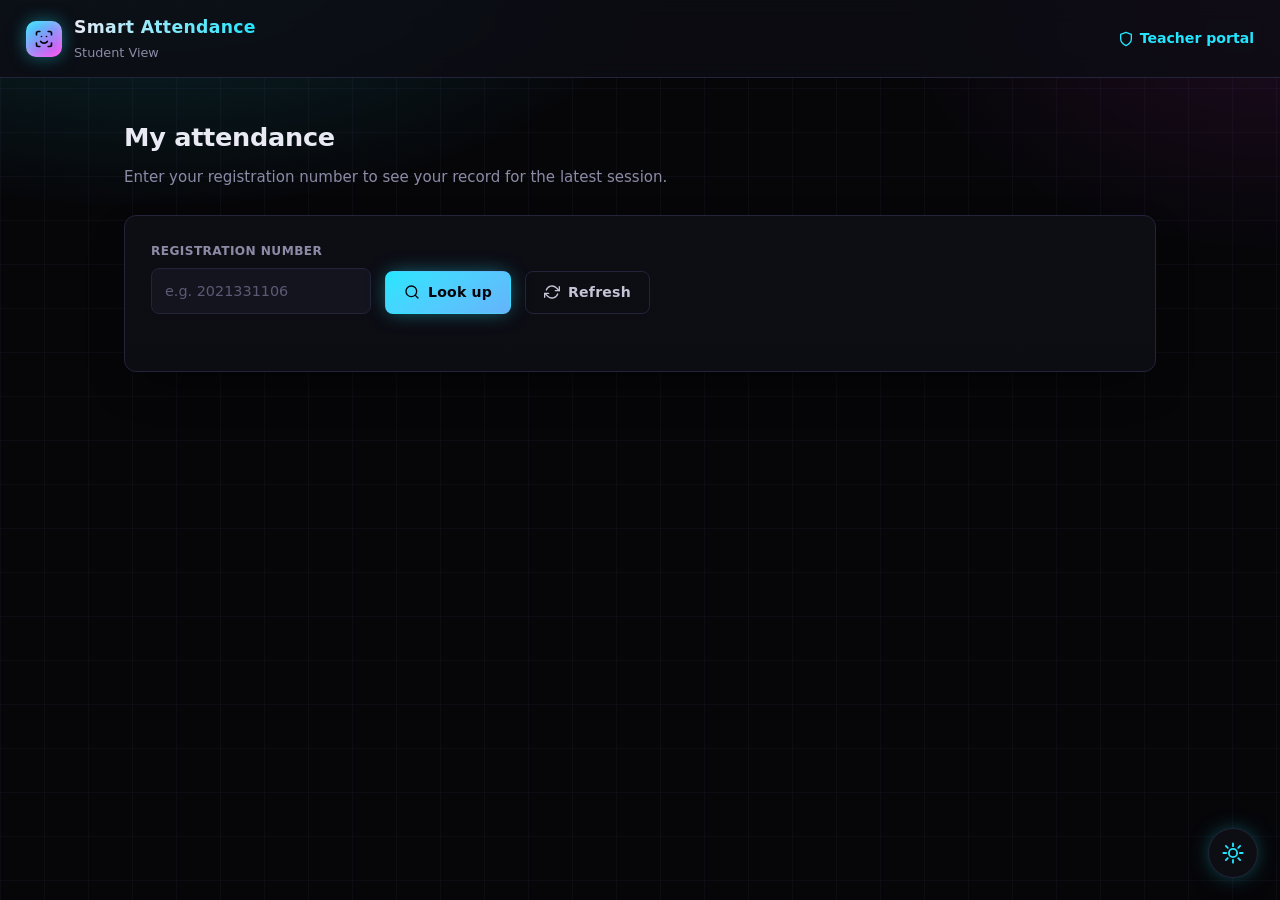
==== commit e6274913: "neon ui with toggle theme" ====
--- a/frontend/student/index.html
+++ b/frontend/student/index.html
@@ -6,6 +6,7 @@
   <title>Student · Smart Attendance</title>
   <link rel="icon" type="image/svg+xml" href="../favicon.svg" />
   <link rel="stylesheet" href="../shared/styles.css" />
+  <script src="../shared/theme.js"></script>
 </head>
 <body>
   <header class="topbar">
--- a/frontend/shared/styles.css
+++ b/frontend/shared/styles.css
@@ -1,256 +1,318 @@
 /* Smart Attendance — shared design system.
-   VS Code (Dark+) inspired: editor-dark surfaces, Segoe UI, the VS Code blue
-   accent, flat panels and toolkit buttons. Styling only — every class name is
-   kept stable so all pages keep working. */
+   Neon theme: deep-black canvas with cyan/magenta neon accents and soft glows,
+   plus a clean light theme. Toggle via [data-theme] on <html> (see theme.js).
+   Styling only — every class name is kept stable so all pages keep working. */
+
 :root {
-  /* Editor / workbench surfaces */
-  --bg: #1e1e1e;          /* editor background */
-  --bg-soft: #1e1e1e;
-  --panel: #252526;       /* sidebar / panel */
-  --panel-2: #3c3c3c;     /* input background */
-  --panel-3: #2d2d2d;     /* tabs / wells */
-  --titlebar: #3c3c3c;    /* title bar */
-  --statusbar: #007acc;   /* status bar blue */
-  --hover: #2a2d2e;       /* list hover */
-
-  /* Ink */
-  --text: #d4d4d4;
-  --text-bright: #ffffff;
-  --muted: #969696;
-  --faint: #6a6a6a;
-
-  /* Accents (VS Code blue + syntax colors) */
-  --accent: #4daafc;      /* links */
-  --accent-strong: #007fd4;
-  --btn: #0e639c;         /* primary button */
-  --btn-h: #1177bb;
-  --btn-2: #3a3d41;       /* secondary button */
-  --btn-2-h: #45494e;
-  --green: #89d185;       /* status green */
-  --teal: #4ec9b0;        /* types */
-  --yellow: #dcdcaa;      /* functions */
-  --red: #f14c4c;
-  --red-btn: #a1260d;
-  --red-btn-h: #c42b0f;
-  --amber: #cca700;
-
-  /* Lines */
-  --border: #454545;
-  --border-muted: #2d2d2d;
-
-  --radius: 4px;
-  --radius-sm: 3px;
-
-  --sans: "Segoe WPC", "Segoe UI", system-ui, -apple-system, "Ubuntu",
-          "Droid Sans", sans-serif;
-  --mono: Menlo, Monaco, Consolas, "Droid Sans Mono", "Courier New", monospace;
+  /* ---------- DARK (default): black + neon ---------- */
+  --bg: #060609;
+  --bg-grid: rgba(120, 130, 200, 0.05);
+  --panel: #0d0d14;
+  --panel-2: #14141f;
+  --panel-3: #1b1b28;
+  --text: #eaeaf5;
+  --text-dim: #c4c4d6;
+  --muted: #8b8ba6;
+  --faint: #5a5a74;
+
+  --accent: #22e6ff;        /* neon cyan */
+  --accent-2: #ff3df0;      /* neon magenta */
+  --accent-ink: #04040a;    /* text on neon fills */
+  --green: #2dff9e;         /* neon green */
+  --red: #ff4d6d;           /* neon red/pink */
+  --amber: #ffd15c;
+
+  --border: #23233a;
+  --border-soft: #191926;
+
+  --glow: rgba(34, 230, 255, 0.55);
+  --glow-soft: rgba(34, 230, 255, 0.18);
+  --glow-green: rgba(45, 255, 158, 0.5);
+  --glow-red: rgba(255, 77, 109, 0.5);
+  --shadow: 0 18px 50px -22px rgba(0, 0, 0, 0.9);
+
+  --radius: 12px;
+  --radius-sm: 8px;
+
+  --sans: "Inter", "SF Pro Display", system-ui, -apple-system, "Segoe UI",
+          Roboto, sans-serif;
+  --mono: "JetBrains Mono", ui-monospace, "SF Mono", Menlo, Consolas, monospace;
+}
+
+:root[data-theme="light"] {
+  /* ---------- LIGHT: clean, cool ---------- */
+  --bg: #eef1f7;
+  --bg-grid: rgba(20, 30, 80, 0.04);
+  --panel: #ffffff;
+  --panel-2: #f3f5fa;
+  --panel-3: #e9edf4;
+  --text: #12131c;
+  --text-dim: #2a2c3a;
+  --muted: #5c6076;
+  --faint: #8a8fa6;
+
+  --accent: #0aa2c0;        /* deep cyan */
+  --accent-2: #c026d3;      /* deep magenta */
+  --accent-ink: #ffffff;
+  --green: #0f9d6b;
+  --red: #e11d48;
+  --amber: #c77700;
+
+  --border: #dbe0ec;
+  --border-soft: #e7eaf2;
+
+  --glow: rgba(10, 162, 192, 0.28);
+  --glow-soft: rgba(10, 162, 192, 0.12);
+  --glow-green: rgba(15, 157, 107, 0.25);
+  --glow-red: rgba(225, 29, 72, 0.22);
+  --shadow: 0 14px 34px -20px rgba(20, 30, 70, 0.35);
 }
 
 * { box-sizing: border-box; }
-
 html, body { height: 100%; }
 
 body {
   margin: 0;
   font-family: var(--sans);
-  background: var(--bg);
+  background:
+    radial-gradient(900px 500px at 12% -10%, var(--glow-soft) 0%, transparent 60%),
+    radial-gradient(700px 460px at 100% 0%, rgba(255, 61, 240, 0.10) 0%, transparent 55%),
+    linear-gradient(var(--bg-grid) 1px, transparent 1px) 0 0 / 44px 44px,
+    linear-gradient(90deg, var(--bg-grid) 1px, transparent 1px) 0 0 / 44px 44px,
+    var(--bg);
   color: var(--text);
-  line-height: 1.5;
-  font-size: 13px;
+  line-height: 1.55;
+  font-size: 14.5px;
   -webkit-font-smoothing: antialiased;
-}
-
-/* ---------- Top bar (title bar) ---------- */
+  transition: background-color 0.25s, color 0.25s;
+}
+:root[data-theme="light"] body {
+  background:
+    radial-gradient(900px 500px at 12% -10%, var(--glow-soft) 0%, transparent 60%),
+    radial-gradient(700px 460px at 100% 0%, rgba(192, 38, 211, 0.06) 0%, transparent 55%),
+    linear-gradient(var(--bg-grid) 1px, transparent 1px) 0 0 / 44px 44px,
+    linear-gradient(90deg, var(--bg-grid) 1px, transparent 1px) 0 0 / 44px 44px,
+    var(--bg);
+}
+
+/* ---------- Top bar ---------- */
 .topbar {
-  display: flex;
-  align-items: center;
-  justify-content: space-between;
-  padding: 8px 16px;
-  background: var(--titlebar);
-  border-bottom: 1px solid #1e1e1e;
-  position: sticky;
-  top: 0;
-  z-index: 10;
-}
-.brand { display: flex; align-items: center; gap: 10px; }
+  display: flex; align-items: center; justify-content: space-between;
+  padding: 14px 26px;
+  background: color-mix(in srgb, var(--panel) 82%, transparent);
+  backdrop-filter: blur(12px);
+  border-bottom: 1px solid var(--border);
+  position: sticky; top: 0; z-index: 10;
+}
+.brand { display: flex; align-items: center; gap: 12px; }
 .brand .mark {
-  width: 28px; height: 28px; border-radius: var(--radius-sm);
+  width: 36px; height: 36px; border-radius: 10px;
   display: grid; place-items: center;
-  background: linear-gradient(180deg, var(--btn-h), var(--btn));
-  color: var(--text-bright); font-weight: 700; font-size: 0.9rem;
-}
-.brand .mark svg { width: 17px; height: 17px; display: block; }
-.topbar h1 { font-size: 0.9rem; margin: 0; font-weight: 600; letter-spacing: 0.1px; color: var(--text-bright); }
-.topbar .role { color: var(--muted); font-size: 0.76rem; font-weight: 400; }
-.topbar nav { display: flex; align-items: center; gap: 16px; }
-.topbar nav a { color: var(--accent); text-decoration: none; font-size: 0.82rem; font-weight: 400; display: inline-flex; align-items: center; gap: 6px; }
-.topbar nav a svg { width: 15px; height: 15px; }
-.topbar nav a:hover { text-decoration: underline; }
-.who { color: var(--muted); font-size: 0.8rem; }
-
-.container { max-width: 1012px; margin: 0 auto; padding: 26px 22px 60px; }
-.page-head { margin: 4px 0 18px; }
-.page-head h2 { margin: 0; font-size: 1.3rem; font-weight: 600; letter-spacing: -0.2px; color: var(--text-bright); }
-.page-head p { margin: 6px 0 0; color: var(--muted); font-size: 0.88rem; }
-
-/* ---------- Cards (editor panels) ---------- */
+  background: linear-gradient(145deg, var(--accent), var(--accent-2));
+  color: var(--accent-ink);
+  box-shadow: 0 0 18px -2px var(--glow), inset 0 0 8px rgba(255,255,255,0.25);
+}
+.brand .mark svg { width: 20px; height: 20px; display: block; }
+.topbar h1 {
+  font-size: 1.08rem; margin: 0; font-weight: 700; letter-spacing: 0.3px;
+  background: linear-gradient(90deg, var(--text), var(--accent));
+  -webkit-background-clip: text; background-clip: text; -webkit-text-fill-color: transparent;
+}
+.topbar .role { color: var(--muted); font-size: 0.8rem; font-weight: 500; }
+.topbar nav { display: flex; align-items: center; gap: 18px; }
+.topbar nav a {
+  color: var(--accent); text-decoration: none; font-size: 0.88rem; font-weight: 600;
+  display: inline-flex; align-items: center; gap: 6px; transition: color 0.15s, text-shadow 0.15s;
+}
+.topbar nav a svg { width: 16px; height: 16px; }
+.topbar nav a:hover { color: var(--text); text-shadow: 0 0 12px var(--glow); }
+.who { color: var(--muted); font-size: 0.84rem; }
+
+.container { max-width: 1080px; margin: 0 auto; padding: 34px 24px 80px; }
+.page-head { margin: 6px 0 26px; }
+.page-head h2 { margin: 0; font-size: 1.6rem; font-weight: 750; letter-spacing: -0.3px; }
+.page-head p { margin: 8px 0 0; color: var(--muted); font-size: 0.94rem; }
+
+/* ---------- Cards ---------- */
 .card {
-  background: var(--panel);
-  border: 1px solid var(--border-muted);
+  position: relative;
+  background: linear-gradient(180deg, var(--panel), color-mix(in srgb, var(--panel) 88%, var(--bg)));
+  border: 1px solid var(--border);
   border-radius: var(--radius);
-  padding: 18px;
-  margin-bottom: 16px;
-}
-.card h2 { margin: 0 0 4px; font-size: 0.95rem; font-weight: 600; color: var(--text-bright); }
-.card .hint { color: var(--muted); font-size: 0.84rem; margin: 0 0 14px; }
+  padding: 26px;
+  margin-bottom: 22px;
+  box-shadow: var(--shadow);
+  transition: border-color 0.2s, box-shadow 0.2s;
+}
+.card:hover { border-color: color-mix(in srgb, var(--accent) 45%, var(--border)); }
+.card h2 { margin: 0 0 4px; font-size: 1.1rem; font-weight: 700; }
+.card .hint { color: var(--muted); font-size: 0.88rem; margin: 0 0 18px; }
 .card .eyebrow {
-  text-transform: uppercase; letter-spacing: 0.6px; font-size: 0.7rem;
-  color: var(--muted); font-weight: 700; margin: 0 0 14px;
-  padding-bottom: 10px; border-bottom: 1px solid var(--border-muted);
-}
-
-.row { display: flex; gap: 12px; flex-wrap: wrap; align-items: flex-end; }
+  text-transform: uppercase; letter-spacing: 1.6px; font-size: 0.72rem;
+  color: var(--accent); font-weight: 800; margin: 0 0 16px;
+  text-shadow: 0 0 14px var(--glow-soft);
+}
+
+.row { display: flex; gap: 14px; flex-wrap: wrap; align-items: flex-end; }
 .spread { justify-content: space-between; }
 
 /* ---------- Buttons ---------- */
 button, .btn {
-  font: inherit;
-  font-size: 0.82rem;
-  border: 1px solid transparent;
+  font: inherit; font-size: 0.88rem; font-weight: 650;
+  border: 1px solid var(--border);
   border-radius: var(--radius-sm);
-  padding: 7px 14px;
-  cursor: pointer;
-  color: var(--text-bright);
-  background: var(--btn);
-  font-weight: 400;
-  transition: background 0.1s;
-  display: inline-flex;
-  align-items: center;
-  justify-content: center;
-  gap: 7px;
-}
-button svg, .btn svg { width: 15px; height: 15px; flex-shrink: 0; }
-button:hover, .btn:hover { background: var(--btn-h); }
-button:active, .btn:active { background: var(--btn); }
-button:focus-visible, .btn:focus-visible { outline: 1px solid var(--accent-strong); outline-offset: 2px; }
-button:disabled, .btn:disabled { opacity: 0.4; cursor: not-allowed; }
-button:disabled:hover, .btn:disabled:hover { background: var(--btn); }
-
-/* Primary explicit set (Start / Save / Look up / Sign in) already blue by default */
-#startBtn, #saveBtn, #lookupBtn, #loginForm button, .btn-block { background: var(--btn); color: var(--text-bright); }
-#startBtn:hover, #saveBtn:hover, #lookupBtn:hover, #loginForm button:hover, .btn-block:hover { background: var(--btn-h); }
-#startBtn:disabled, #saveBtn:disabled { background: var(--btn); }
-
-button.start { background: var(--btn); }
-button.start:hover { background: var(--btn-h); }
-button.stop { background: var(--red-btn); }
-button.stop:hover { background: var(--red-btn-h); }
-/* Secondary / ghost buttons */
-button.ghost { background: var(--btn-2); color: var(--text); }
-button.ghost:hover { background: var(--btn-2-h); }
-.btn-block { width: 100%; justify-content: center; display: flex; }
+  padding: 10px 18px; cursor: pointer;
+  color: var(--text);
+  background: var(--panel-3);
+  letter-spacing: 0.2px;
+  display: inline-flex; align-items: center; justify-content: center; gap: 8px;
+  transition: transform 0.06s, box-shadow 0.18s, border-color 0.18s, background 0.18s, filter 0.18s;
+}
+button svg, .btn svg { width: 16px; height: 16px; flex-shrink: 0; }
+button:hover, .btn:hover { border-color: var(--accent); box-shadow: 0 0 16px -3px var(--glow); }
+button:active, .btn:active { transform: translateY(1px); }
+button:disabled, .btn:disabled { opacity: 0.4; cursor: not-allowed; box-shadow: none; border-color: var(--border); }
+
+/* Primary (neon fill) */
+#startBtn, #saveBtn, #lookupBtn, #histBtn, #loginForm button, .btn-block {
+  color: var(--accent-ink);
+  background: linear-gradient(145deg, var(--accent), color-mix(in srgb, var(--accent) 70%, var(--accent-2)));
+  border-color: transparent;
+  box-shadow: 0 0 20px -4px var(--glow);
+}
+#startBtn:hover, #saveBtn:hover, #lookupBtn:hover, #histBtn:hover, #loginForm button:hover, .btn-block:hover {
+  filter: brightness(1.08); box-shadow: 0 0 26px -2px var(--glow);
+}
+#startBtn:disabled, #saveBtn:disabled { filter: grayscale(0.4); }
+
+button.start {
+  color: var(--accent-ink);
+  background: linear-gradient(145deg, var(--green), #17d67e);
+  border-color: transparent; box-shadow: 0 0 20px -4px var(--glow-green);
+}
+button.start:hover { filter: brightness(1.08); box-shadow: 0 0 26px -2px var(--glow-green); }
+button.stop {
+  color: #fff;
+  background: linear-gradient(145deg, var(--red), #d81f4a);
+  border-color: transparent; box-shadow: 0 0 20px -4px var(--glow-red);
+}
+button.stop:hover { filter: brightness(1.08); box-shadow: 0 0 26px -2px var(--glow-red); }
+button.ghost { background: transparent; color: var(--text-dim); border-color: var(--border); box-shadow: none; }
+button.ghost:hover { color: var(--text); border-color: var(--accent); box-shadow: 0 0 14px -4px var(--glow); }
+.btn-block { width: 100%; }
 
 /* ---------- Inputs & selects ---------- */
-.field { display: flex; flex-direction: column; gap: 5px; }
-label { font-size: 0.8rem; color: var(--text); font-weight: 400; }
-input[type="text"], input[type="email"], input[type="password"], input[type="number"], select {
-  font: inherit;
-  font-size: 0.84rem;
+.field { display: flex; flex-direction: column; gap: 7px; }
+label { font-size: 0.76rem; color: var(--muted); font-weight: 600; letter-spacing: 0.4px; text-transform: uppercase; }
+input[type="text"], input[type="email"], input[type="password"], input[type="number"], input[type="date"], select {
+  font: inherit; font-size: 0.9rem;
   background: var(--panel-2);
-  color: var(--text-bright);
-  border: 1px solid var(--panel-2);
+  color: var(--text);
+  border: 1px solid var(--border);
   border-radius: var(--radius-sm);
-  padding: 6px 10px;
+  padding: 11px 13px;
   min-width: 220px;
-  transition: border-color 0.1s;
+  transition: border-color 0.15s, box-shadow 0.15s;
 }
 input::placeholder { color: var(--faint); }
 input:focus, select:focus {
-  outline: none;
-  border-color: var(--accent-strong);
+  outline: none; border-color: var(--accent);
+  box-shadow: 0 0 0 3px var(--glow-soft), 0 0 18px -6px var(--glow);
 }
 select {
   appearance: none;
-  background-image: url("data:image/svg+xml;utf8,<svg xmlns='http://www.w3.org/2000/svg' width='14' height='14' viewBox='0 0 24 24' fill='none' stroke='%23c5c5c5' stroke-width='2.4'><path d='M6 9l6 6 6-6'/></svg>");
-  background-repeat: no-repeat;
-  background-position: right 10px center;
-  padding-right: 32px;
-}
+  background-image: url("data:image/svg+xml;utf8,<svg xmlns='http://www.w3.org/2000/svg' width='14' height='14' viewBox='0 0 24 24' fill='none' stroke='%238b8ba6' stroke-width='2.4'><path d='M6 9l6 6 6-6'/></svg>");
+  background-repeat: no-repeat; background-position: right 12px center; padding-right: 34px;
+}
+:root[data-theme="dark"] input[type="date"]::-webkit-calendar-picker-indicator { filter: invert(0.8); }
 
 /* ---------- Status pill / timer ---------- */
 .status-pill {
-  display: inline-flex; align-items: center; gap: 8px;
-  padding: 4px 11px; border-radius: 999px; font-size: 0.78rem; font-weight: 400;
-  background: var(--panel-3); border: 1px solid var(--border-muted);
-}
-.dot { width: 8px; height: 8px; border-radius: 50%; background: var(--faint); }
-.dot.live { background: var(--green); box-shadow: 0 0 0 3px rgba(137, 209, 133, 0.2); animation: pulse 2s infinite; }
-.dot.off { background: var(--red); }
-@keyframes pulse { 0%,100% { box-shadow: 0 0 0 3px rgba(137,209,133,0.2);} 50% { box-shadow: 0 0 0 5px rgba(137,209,133,0.05);} }
-.timer { font-family: var(--mono); font-variant-numeric: tabular-nums; font-size: 1.3rem; font-weight: 600; color: var(--teal); }
+  display: inline-flex; align-items: center; gap: 9px;
+  padding: 7px 15px; border-radius: 999px; font-size: 0.84rem; font-weight: 600;
+  background: var(--panel-2); border: 1px solid var(--border);
+}
+.dot { width: 9px; height: 9px; border-radius: 50%; background: var(--faint); }
+.dot.live { background: var(--green); box-shadow: 0 0 0 4px var(--glow-green), 0 0 12px var(--green); animation: pulse 2s infinite; }
+.dot.off { background: var(--red); box-shadow: 0 0 10px -1px var(--glow-red); }
+@keyframes pulse { 0%,100% { box-shadow: 0 0 0 4px var(--glow-green), 0 0 12px var(--green);} 50% { box-shadow: 0 0 0 8px transparent, 0 0 6px var(--green);} }
+.timer {
+  font-family: var(--mono); font-variant-numeric: tabular-nums;
+  font-size: 1.55rem; font-weight: 700; color: var(--accent);
+  text-shadow: 0 0 18px var(--glow);
+}
 
 /* ---------- Session control layout ---------- */
-.session-grid {
-  display: grid; grid-template-columns: repeat(3, auto); gap: 28px;
-  align-items: center; margin-bottom: 18px;
-}
-.stat label { display: block; margin-bottom: 4px; color: var(--muted); }
-.stat .val { font-size: 0.98rem; font-weight: 600; }
+.session-grid { display: grid; grid-template-columns: repeat(3, auto); gap: 30px; align-items: center; margin-bottom: 22px; }
+.stat label { display: block; margin-bottom: 5px; }
+.stat .val { font-size: 1.05rem; font-weight: 700; }
 @media (max-width: 620px) { .session-grid { grid-template-columns: 1fr 1fr; gap: 18px; } }
 
 /* ---------- Table ---------- */
-table { width: 100%; border-collapse: collapse; margin-top: 4px; font-size: 0.84rem; }
-th, td { text-align: left; padding: 9px 14px; border-bottom: 1px solid var(--border-muted); }
-thead tr { background: var(--panel-3); }
-th { color: var(--muted); font-weight: 600; font-size: 0.7rem; text-transform: uppercase; letter-spacing: 0.4px; }
-tbody tr { transition: background 0.1s; }
-tbody tr:hover td { background: var(--hover); }
-td .reg { font-family: var(--mono); font-variant-numeric: tabular-nums; color: var(--teal); }
-
-.badge {
-  padding: 2px 9px; border-radius: 999px; font-size: 0.72rem; font-weight: 500;
-  border: 1px solid transparent;
-}
-.badge.full { background: rgba(137, 209, 133, 0.14); color: var(--green); border-color: rgba(137, 209, 133, 0.3); }
-.badge.partial { background: rgba(204, 167, 0, 0.14); color: var(--amber); border-color: rgba(204, 167, 0, 0.3); }
+table { width: 100%; border-collapse: collapse; margin-top: 6px; font-size: 0.9rem; }
+th, td { text-align: left; padding: 12px 14px; border-bottom: 1px solid var(--border-soft); }
+thead tr { background: color-mix(in srgb, var(--accent) 8%, transparent); }
+th { color: var(--accent); font-weight: 700; font-size: 0.72rem; text-transform: uppercase; letter-spacing: 0.9px; }
+tbody tr { transition: background 0.12s; }
+tbody tr:hover td { background: color-mix(in srgb, var(--accent) 7%, transparent); }
+td .reg { font-family: var(--mono); font-variant-numeric: tabular-nums; color: var(--text-dim); font-weight: 600; }
+
+.badge { padding: 3px 11px; border-radius: 999px; font-size: 0.76rem; font-weight: 700; border: 1px solid transparent; }
+.badge.full { background: color-mix(in srgb, var(--green) 16%, transparent); color: var(--green); border-color: color-mix(in srgb, var(--green) 45%, transparent); }
+.badge.partial { background: color-mix(in srgb, var(--amber) 16%, transparent); color: var(--amber); border-color: color-mix(in srgb, var(--amber) 45%, transparent); }
 
 /* ---------- Toast ---------- */
-.toast { color: var(--muted); font-size: 0.8rem; margin-top: 12px; min-height: 1.2em; }
-.toast.ok { color: var(--green); }
-.toast.err { color: var(--red); }
+.toast { color: var(--muted); font-size: 0.85rem; margin-top: 14px; min-height: 1.2em; }
+.toast.ok { color: var(--green); text-shadow: 0 0 12px var(--glow-green); }
+.toast.err { color: var(--red); text-shadow: 0 0 12px var(--glow-red); }
 .muted { color: var(--muted); }
 
 /* ---------- Empty state ---------- */
 .empty {
-  text-align: center; color: var(--muted); padding: 26px 10px; font-size: 0.84rem;
-  border: 1px dashed var(--border); border-radius: var(--radius); background: var(--bg);
+  text-align: center; color: var(--faint); padding: 32px 10px; font-size: 0.9rem;
+  border: 1px dashed var(--border); border-radius: var(--radius); background: color-mix(in srgb, var(--panel-2) 60%, transparent);
 }
 
 /* ---------- Grids ---------- */
-.grid-2 { display: grid; grid-template-columns: 1fr 1fr; gap: 18px; }
+.grid-2 { display: grid; grid-template-columns: 1fr 1fr; gap: 20px; }
 @media (max-width: 760px) { .grid-2 { grid-template-columns: 1fr; } }
 
 /* ---------- Login ---------- */
 .auth-wrap { min-height: 100vh; display: grid; place-items: center; padding: 24px; }
 .auth-card {
-  width: 100%; max-width: 340px;
-  background: var(--panel);
-  border: 1px solid var(--border-muted);
-  border-radius: var(--radius);
-  padding: 24px;
-}
-.auth-card .brand { justify-content: center; margin-bottom: 18px; }
-.auth-card .brand .mark { width: 38px; height: 38px; font-size: 1.1rem; }
-.auth-card h1 { text-align: center; font-size: 1.15rem; margin: 0 0 4px; font-weight: 600; color: var(--text-bright); }
-.auth-card .sub { text-align: center; color: var(--muted); font-size: 0.82rem; margin: 0 0 22px; }
-.auth-card .field { margin-bottom: 14px; }
+  width: 100%; max-width: 390px;
+  background: linear-gradient(180deg, var(--panel), color-mix(in srgb, var(--panel) 88%, var(--bg)));
+  border: 1px solid var(--border);
+  border-radius: 18px; padding: 36px 32px;
+  box-shadow: var(--shadow), 0 0 40px -18px var(--glow);
+}
+.auth-card .brand { justify-content: center; margin-bottom: 22px; }
+.auth-card .brand .mark { width: 46px; height: 46px; }
+.auth-card .brand .mark svg { width: 26px; height: 26px; }
+.auth-card h1 { text-align: center; font-size: 1.4rem; margin: 0 0 4px; font-weight: 750; }
+.auth-card .sub { text-align: center; color: var(--muted); font-size: 0.88rem; margin: 0 0 26px; }
+.auth-card .field { margin-bottom: 16px; }
 .auth-card input { width: 100%; min-width: 0; }
 .auth-card button { margin-top: 6px; }
-.auth-hint { text-align: center; color: var(--faint); font-size: 0.74rem; margin-top: 16px; }
-
-/* ---------- Scrollbar (VS Code style) ---------- */
-* { scrollbar-width: thin; scrollbar-color: #424242 transparent; }
-::-webkit-scrollbar { width: 14px; height: 14px; }
-::-webkit-scrollbar-thumb { background: #424242; border: 4px solid transparent; background-clip: padding-box; border-radius: 8px; }
-::-webkit-scrollbar-thumb:hover { background: #4f4f4f; background-clip: padding-box; }
-::selection { background: #264f78; }
+.auth-hint { text-align: center; color: var(--faint); font-size: 0.78rem; margin-top: 18px; }
+
+/* ---------- Theme toggle (injected by theme.js) ---------- */
+.theme-toggle {
+  position: fixed; right: 22px; bottom: 22px; z-index: 50;
+  width: 50px; height: 50px; padding: 0; border-radius: 50%;
+  display: grid; place-items: center;
+  background: var(--panel); border: 1px solid var(--border);
+  color: var(--accent);
+  box-shadow: 0 0 22px -6px var(--glow), var(--shadow);
+  transition: transform 0.15s, box-shadow 0.2s, border-color 0.2s;
+}
+.theme-toggle:hover { transform: translateY(-2px) scale(1.05); border-color: var(--accent); box-shadow: 0 0 30px -4px var(--glow); }
+.theme-toggle:active { transform: translateY(0) scale(0.96); }
+.theme-toggle svg { width: 22px; height: 22px; }
+
+/* ---------- Scrollbar ---------- */
+* { scrollbar-width: thin; scrollbar-color: var(--border) transparent; }
+::-webkit-scrollbar { width: 12px; height: 12px; }
+::-webkit-scrollbar-thumb { background: var(--border); border: 3px solid transparent; background-clip: padding-box; border-radius: 8px; }
+::-webkit-scrollbar-thumb:hover { background: var(--accent); background-clip: padding-box; }
+::selection { background: color-mix(in srgb, var(--accent) 40%, transparent); color: var(--text); }
